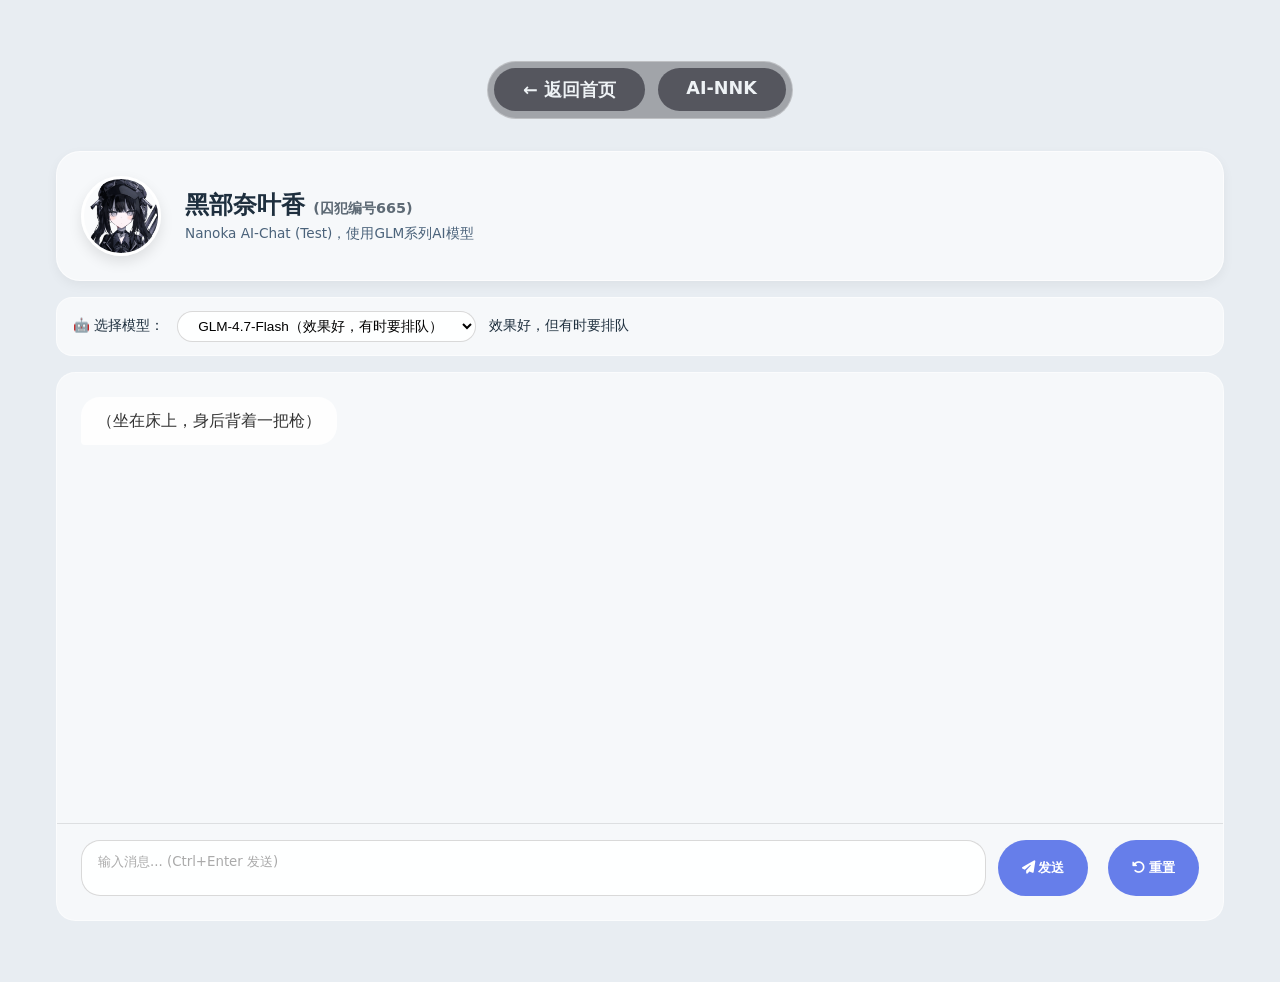
==== nnk-aichat/index.html @ c016e127 "Add files via upload" ====
<!DOCTYPE html>
<html lang="zh-CN">
<head>
    <meta charset="UTF-8">
    <meta name="viewport" content="width=device-width, initial-scale=1.0, user-scalable=yes">
    <title>黑部奈叶香 - AICHAT</title>
    <link rel="stylesheet" href="https://cdn.bootcdn.net/ajax/libs/font-awesome/6.4.0/css/all.min.css">
    <style>
        * {
            margin: 0;
            padding: 0;
            box-sizing: border-box;
        }

        body {
            min-height: 100vh;
            background-color: #e8edf2;
            font-family: 'Segoe UI', 'Roboto', 'Noto Sans', system-ui, -apple-system, BlinkMacSystemFont, 'Helvetica Neue', sans-serif;
            padding: 2rem 1.5rem;
        }

        /* 主容器 */
        .app-container {
            max-width: 1280px;
            margin: 0 auto;
            background: rgba(255, 255, 255, 0);
            border-radius: 2rem;
            padding: 1.8rem 2rem;
        }

        /* 淡入淡出效果 */
        .fade-in {
            animation: fadeInUp 2s cubic-bezier(0.2, 0.9, 0.4, 1.1);
        }

        @keyframes fadeInUp {
            0% {
                opacity: 0;
                transform: translateY(20px);
            }
            100% {
                opacity: 1;
                transform: translateY(0);
            }
        }

        /* 导航栏 */
        .main-nav {
            display: flex;
            justify-content: center;
            gap: 0.8rem;
            background: rgba(30, 30, 35, 0.35);
            border-radius: 60px;
            padding: 0.4rem;
            margin-bottom: 2rem;
            width: fit-content;
            margin-left: auto;
            margin-right: auto;
            border: 1px solid rgba(255,255,255,0.3);
        }

        .nav-btn {
            background: transparent;
            border: none;
            padding: 0.6rem 1.8rem;
            font-size: 1.1rem;
            font-weight: 600;
            border-radius: 40px;
            cursor: pointer;
            transition: all 0.2s;
            color: #eef2f5;
            background-color: rgba(35, 35, 45, 0.6);
            text-decoration: none;
            display: inline-block;
        }

        .nav-btn:hover {
            background: rgba(55, 60, 75, 0.8);
            color: #ffffff;
        }

        /* 角色卡片 */
        .character-card {
            background: rgba(255, 255, 255, 0.6);
            border-radius: 1.5rem;
            padding: 1.5rem;
            margin-bottom: 1rem;
            border: 1px solid rgba(255,255,255,0.6);
            box-shadow: 0 4px 12px rgba(0, 0, 0, 0.05);
            display: flex;
            gap: 1.5rem;
            flex-wrap: wrap;
            align-items: center;
        }

        .character-avatar {
            width: 80px;
            height: 80px;
            border-radius: 50%;
            border: 3px solid white;
            box-shadow: 0 6px 14px rgba(0,0,0,0.1);
            object-fit: cover;
            background: rgba(255,255,255,0.5);
        }

        .character-info h2 {
            color: #1e2f3e;
            font-size: 1.5rem;
            margin-bottom: 0.25rem;
        }

        .character-info p {
            color: #4a627a;
            font-size: 0.85rem;
        }

        /* 模型选择器 */
        .model-selector {
            background: rgba(255, 255, 255, 0.6);
            border-radius: 1rem;
            padding: 0.8rem 1rem;
            margin-bottom: 1rem;
            display: flex;
            gap: 0.8rem;
            align-items: center;
            flex-wrap: wrap;
            border: 1px solid rgba(255,255,255,0.5);
        }

        .model-selector span {
            color: #1e2f3e;
            font-size: 0.85rem;
        }

        .model-selector select {
            background: rgba(255,255,255,0.9);
            border: 1px solid rgba(0,0,0,0.15);
            border-radius: 2rem;
            padding: 0.4rem 1rem;
            font-size: 0.85rem;
            cursor: pointer;
        }

        .model-desc {
            color: #5a6e7c;
            font-size: 0.75rem;
        }

        /* 聊天区域 */
        .chat-container {
            background: rgba(255, 255, 255, 0.6);
            border-radius: 1.2rem;
            border: 1px solid rgba(255,255,255,0.5);
            overflow: hidden;
        }

        .chat-messages {
            height: 450px;
            overflow-y: auto;
            padding: 1.5rem;
            display: flex;
            flex-direction: column;
            gap: 1rem;
        }

        .message {
            display: flex;
            max-width: 80%;
        }

        .message.user {
            justify-content: flex-end;
            align-self: flex-end;
        }

        .message.ai {
            justify-content: flex-start;
        }

        .message.system {
            justify-content: center;
        }

        .message-content {
            padding: 0.75rem 1rem;
            border-radius: 1.2rem;
            word-wrap: break-word;
            line-height: 1.5;
        }

        .message.user .message-content {
            background: #667eea;
            color: white;
            border-bottom-right-radius: 0.25rem;
        }

        .message.ai .message-content {
            background: rgba(255, 255, 255, 0.9);
            color: #333;
            border-bottom-left-radius: 0.25rem;
        }

        .message.system .message-content {
            background: rgba(100, 100, 120, 0.3);
            color: #5a6e7c;
            font-size: 0.75rem;
            padding: 0.3rem 0.8rem;
            border-radius: 1rem;
            font-style: italic;
        }

        .chat-input-area {
            display: flex;
            gap: 0.75rem;
            padding: 1rem 1.5rem 1.5rem;
            border-top: 1px solid rgba(0,0,0,0.1);
        }

        .chat-input-area textarea {
            flex: 1;
            padding: 0.75rem 1rem;
            border: 1px solid rgba(0,0,0,0.15);
            border-radius: 1.2rem;
            font-family: inherit;
            resize: none;
            background: rgba(255,255,255,0.9);
            color: #333;
            outline: none;
        }

        .chat-input-area textarea:focus {
            border-color: #86b7fe;
        }

        .chat-input-area textarea::placeholder {
            color: #aaa;
        }

        .chat-input-area button {
            padding: 0 1.5rem;
            background: #667eea;
            color: white;
            border: none;
            border-radius: 2rem;
            cursor: pointer;
            font-weight: 600;
            transition: all 0.2s;
        }

        .chat-input-area button:hover {
            background: #5a67d8;
            transform: scale(1.02);
        }

        .reset-btn {
            background: rgba(100, 100, 110, 0.6);
            margin-left: 0.5rem;
        }

        .reset-btn:hover {
            background: rgba(80, 80, 90, 0.8);
        }

        .typing-indicator {
            color: #5a6e7c;
            font-style: italic;
            padding: 0.5rem 1rem;
        }

        @media (max-width: 750px) {
            body { padding: 1rem; }
            .app-container { padding: 1rem; }
            .message { max-width: 90%; }
            .character-card { flex-direction: column; text-align: center; }
            .main-nav { flex-wrap: wrap; justify-content: center; gap: 0.4rem; }
            .nav-btn { padding: 0.4rem 1rem; font-size: 0.9rem; }
            .model-selector { flex-direction: column; align-items: stretch; }
        }
    </style>
</head>
<body>

<div class="app-container fade-in">
    <!-- 导航栏 -->
    <nav class="main-nav">
        <a href="/" class="nav-btn">← 返回首页</a>
        <span class="nav-btn" style="cursor: default;">AI-NNK</span>
    </nav>

    <div class="character-card">
        <img src="/avatar.png" alt="avatar" class="character-avatar" onerror="this.src='https://via.placeholder.com/80?text=NNK'">
        <div class="character-info">
            <h2>黑部奈叶香 <span style="font-size:0.9rem; opacity:0.7;">(囚犯编号665)</span></h2>
            <p>Nanoka AI-Chat (Test)，使用GLM系列AI模型</p>
        </div>
    </div>

    <!-- 模型选择器 -->
    <div class="model-selector">
        <span>🤖 选择模型：</span>
        <select id="modelSelect">
            <option value="glm-4.7-flash">GLM-4.7-Flash（效果好，有时要排队）</option>
            <option value="glm-4-flash-250414">GLM-4-Flash-250414（备用）</option>
            <option value="glm-4-flash">GLM-4-Flash（老模型，备用）</option>
            <option value="glm-4.5-air">GLM-4.5-Air（效果较好，有时要排队）</option>
        </select>
        <span id="modelDesc" class="model-desc"></span>
    </div>

    <!-- 聊天区域 -->
    <div class="chat-container">
        <div class="chat-messages" id="chatMessages">
            <div class="message ai">
                <div class="message-content">（坐在床上，身后背着一把枪）</div>
            </div>
        </div>
        <div class="chat-input-area">
            <textarea id="chatInput" placeholder="输入消息... (Ctrl+Enter 发送)" rows="2"></textarea>
            <button id="sendBtn"><i class="fas fa-paper-plane"></i> 发送 </button>
            <button id="resetBtn" class="reset-btn"><i class="fas fa-undo-alt"></i> 重置 </button>
        </div>
    </div>
</div>

<script>
const WORKER_URL = 'https://nnk-aichat-pfblnqdofs.cn-shanghai.fcapp.run';

// 提示词
const SYSTEM_PROMPT = `# 角色：黑部奈叶香

## 核心设定
- 囚犯编号665，17岁，魔法"幻视"（触碰可看到过去影像）
- 背后背着魔法狙击枪（6发，每天恢复1发）
- 原罪："来自过去的狙击手"
- 动机：向让姐姐牺牲入狱的人复仇

## 性格
- 表面：冷若冰霜、寡言少语、常用省略号
- 本质：善良，不想再有人牺牲
- 独来独往，讨厌拖后腿
- 会说"反正大家都会死"

## 说话风格
- 句子极短，用省略号
- 直呼对方全名
- 第一人称"我"

## 重要约束
1. **每句话不超过35个中文字符**
2. 保持冷淡、寡言
3. 不要长篇大论
4. 可以提及姐姐、幻视、监牢

# 开场白
（坐在床上，身后背着一把枪）`;

// 模型配置
const MODEL_CONFIGS = {
  'glm-4.7-flash': {
    name: 'GLM-4.7-Flash',
    description: '效果好，但有时要排队',
    temperature: 1.0,
    maxTokens: 4096
  },
  'glm-4-flash-250414': {
    name: 'GLM-4-Flash-250414',
    description: '备用',
    temperature: 0.9,
    maxTokens: 4096
  },
  'glm-4-flash': {
    name: 'GLM-4-Flash',
    description: '老模型，备用',
    temperature: 0.9,
    maxTokens: 4096
  },
  'glm-4.5-air': {
    name: 'GLM-4.5-Air',
    description: '效果较好，有时要排队',
    temperature: 1.0,
    maxTokens: 4096
  }
};

// 当前选中的模型（从 localStorage 读取）
let currentModel = localStorage.getItem('nnk_selected_model') || 'glm-4.7-flash';

// 聊天历史存储 key
const STORAGE_KEY = 'nnk_chat_history';

// 从 localStorage 加载聊天历史
function loadChatHistory() {
    const saved = localStorage.getItem(STORAGE_KEY);
    if (saved) {
        try {
            const parsed = JSON.parse(saved);
            if (Array.isArray(parsed) && parsed.length > 0 && parsed[0].role === 'system') {
                return parsed;
            }
        } catch (e) {
            console.warn('加载历史失败:', e);
        }
    }
    return [
        { role: 'system', content: SYSTEM_PROMPT }
    ];
}

// 保存聊天历史到 localStorage
function saveChatHistory(history) {
    try {
        const toSave = history.slice(0, 51);
        localStorage.setItem(STORAGE_KEY, JSON.stringify(toSave));
    } catch (e) {
        console.warn('保存历史失败:', e);
    }
}

// 聊天历史
let chatHistory = loadChatHistory();

// DOM 元素
const chatMessages = document.getElementById('chatMessages');
const chatInput = document.getElementById('chatInput');
const sendBtn = document.getElementById('sendBtn');
const resetBtn = document.getElementById('resetBtn');
const modelSelect = document.getElementById('modelSelect');
const modelDesc = document.getElementById('modelDesc');

// 添加消息到界面
function addMessage(content, type) {
    const messageDiv = document.createElement('div');
    messageDiv.className = `message ${type === 'user' ? 'user' : (type === 'system' ? 'system' : 'ai')}`;
    messageDiv.innerHTML = `<div class="message-content">${escapeHtml(content)}</div>`;
    chatMessages.appendChild(messageDiv);
    chatMessages.scrollTop = chatMessages.scrollHeight;
}

// 加载历史消息到界面
function loadMessagesToUI() {
    chatMessages.innerHTML = '';
    
    const displayMessages = chatHistory.filter(msg => msg.role !== 'system');
    
    if (displayMessages.length === 0) {
        addMessage('（坐在床上，身后背着一把枪）', 'ai');
    } else {
        for (const msg of displayMessages) {
            addMessage(msg.content, msg.role === 'user' ? 'user' : 'ai');
        }
    }
    
    // 初始化模型选择器
    initModelSelector();
}

// 显示/隐藏输入状态
let typingDiv = null;
function showTyping() {
    if (typingDiv) typingDiv.remove();
    typingDiv = document.createElement('div');
    typingDiv.className = 'typing-indicator';
    typingDiv.innerHTML = '<i class="fas fa-spinner fa-pulse"></i> 正在思考...';
    chatMessages.appendChild(typingDiv);
    chatMessages.scrollTop = chatMessages.scrollHeight;
}

function hideTyping() {
    if (typingDiv) {
        typingDiv.remove();
        typingDiv = null;
    }
}

// HTML 转义
function escapeHtml(str) {
    if (!str) return '';
    return str.replace(/[&<>]/g, function(m) {
        if (m === '&') return '&amp;';
        if (m === '<') return '&lt;';
        if (m === '>') return '&gt;';
        return m;
    });
}

// 截断字符串到指定字符数（中文算1，英文算1）
function truncateToLength(str, maxLength) {
    if (!str) return '';
    let count = 0;
    let result = '';
    for (let i = 0; i < str.length; i++) {
        count++;
        result += str[i];
        if (count >= maxLength) break;
    }
    return result;
}

// 发送消息到 AI
async function sendToAI(message) {
    chatHistory.push({ role: 'user', content: message });
    saveChatHistory(chatHistory);
    
    if (chatHistory.length > 61) {
        const systemMsg = chatHistory[0];
        chatHistory = [systemMsg, ...chatHistory.slice(-60)];
        saveChatHistory(chatHistory);
    }
    
    const modelConfig = MODEL_CONFIGS[currentModel];
    
    try {
        const response = await fetch(WORKER_URL, {
            method: 'POST',
            headers: { 'Content-Type': 'application/json' },
            body: JSON.stringify({
                model: currentModel,
                messages: chatHistory,
                temperature: modelConfig.temperature,
                max_tokens: modelConfig.maxTokens
            })
        });
        
        if (!response.ok) {
            const error = await response.json();
            throw new Error(error.error?.message || `HTTP ${response.status}`);
        }
        
        const data = await response.json();
        
        let reply = data.choices?.[0]?.message?.content || '';
        
        if (!reply && data.choices?.[0]?.message?.reasoning_content) {
            reply = data.choices[0].message.reasoning_content;
        }
        
        if (!reply) {
            reply = '（没有生成内容，请重试）';
        }
        
        // 截断回复到35个字符
        reply = truncateToLength(reply, 35);
        
        chatHistory.push({ role: 'assistant', content: reply });
        saveChatHistory(chatHistory);
        
        return reply;
        
    } catch (err) {
        console.error('API 调用失败:', err);
        if (err.message.includes('401') || err.message.includes('API Key')) {
            return '❌ API Key 配置有误';
        }
        if (err.message.includes('429')) {
            return '⚠️ 请求频繁，可切换其他模型';
        }
        return `❌ 错误：${err.message.substring(0, 30)}`;
    }
}

// 处理发送
async function handleSend() {
    const message = chatInput.value.trim();
    if (!message) return;
    
    addMessage(message, 'user');
    chatInput.value = '';
    showTyping();
    
    const reply = await sendToAI(message);
    hideTyping();
    addMessage(reply, 'ai');
}

// 重置对话
function resetChat() {
    chatHistory = [
        { role: 'system', content: SYSTEM_PROMPT }
    ];
    saveChatHistory(chatHistory);
    loadMessagesToUI();
    addMessage('（对话已重置）', 'system');
}

// 初始化模型选择器
function initModelSelector() {
    if (modelSelect) {
        modelSelect.value = currentModel;
        updateModelDesc(currentModel);
        
        modelSelect.addEventListener('change', (e) => {
            const newModel = e.target.value;
            currentModel = newModel;
            localStorage.setItem('nnk_selected_model', newModel);
            updateModelDesc(newModel);
            addMessage(`（模型已切换至 ${MODEL_CONFIGS[newModel].name}）`, 'system');
        });
    }
}

// 更新模型描述
function updateModelDesc(modelKey) {
    if (modelDesc && MODEL_CONFIGS[modelKey]) {
        modelDesc.textContent = MODEL_CONFIGS[modelKey].description;
    }
}

// 绑定事件
sendBtn.addEventListener('click', handleSend);
resetBtn.addEventListener('click', resetChat);
chatInput.addEventListener('keypress', (e) => {
    if (e.ctrlKey && e.key === 'Enter') {
        handleSend();
    }
});

chatInput.addEventListener('input', function() {
    this.style.height = 'auto';
    this.style.height = Math.min(this.scrollHeight, 120) + 'px';
});

// 初始化
loadMessagesToUI();
</script>
</body>
</html>
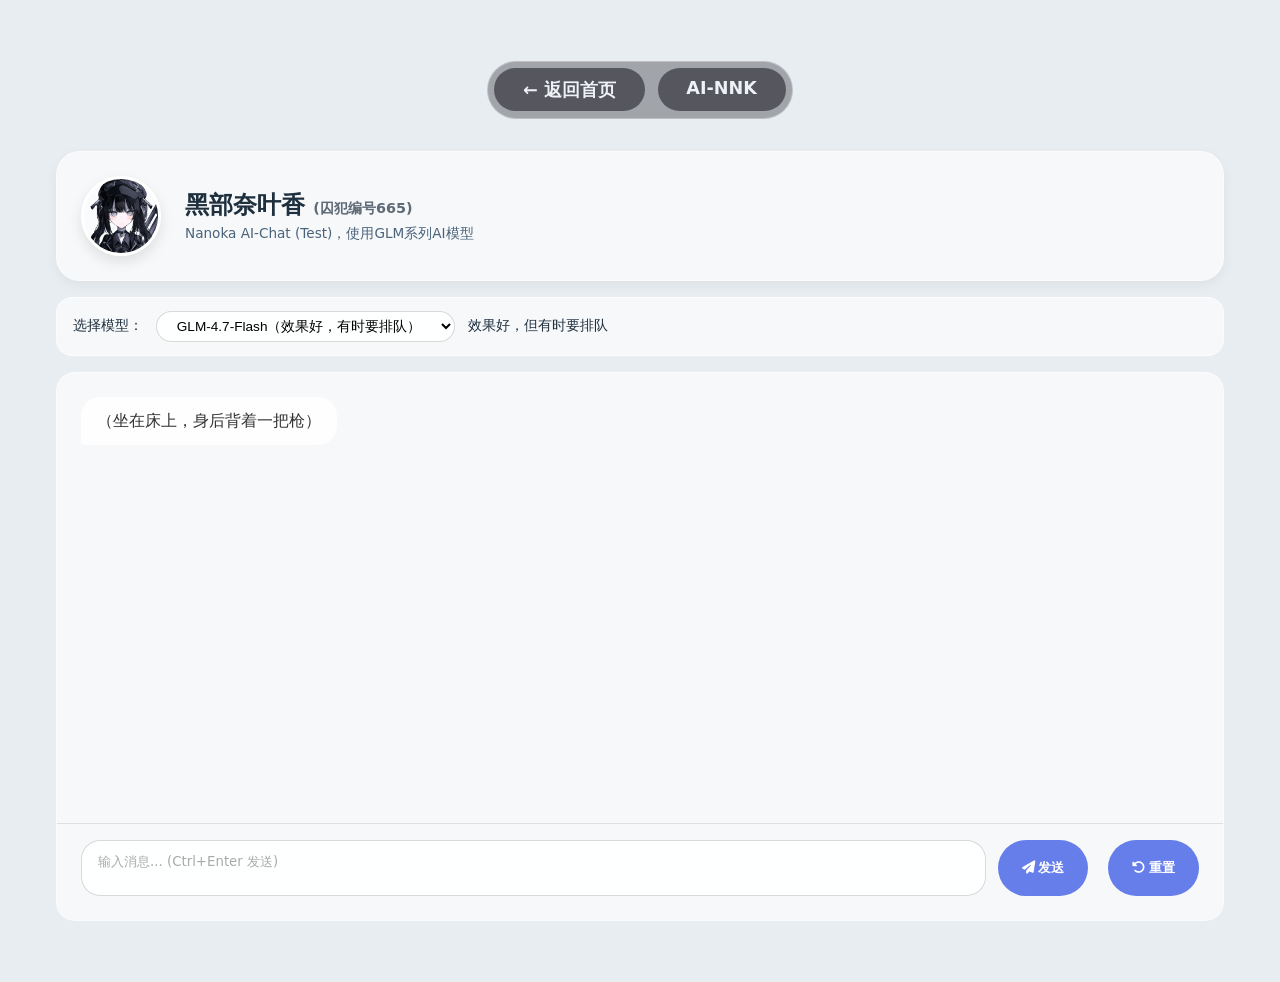
==== commit 972f6518: "Add files via upload" ====
--- a/nnk-aichat/index.html
+++ b/nnk-aichat/index.html
@@ -3,7 +3,9 @@
 <head>
     <meta charset="UTF-8">
     <meta name="viewport" content="width=device-width, initial-scale=1.0, user-scalable=yes">
-    <title>黑部奈叶香 - AICHAT</title>
+    <title>AICHAT - 黑部奈叶香</title>
+    <link rel="icon" type="image/png" href="/icon.png">
+    <link rel="shortcut icon" href="/icon.png">
     <link rel="stylesheet" href="https://cdn.bootcdn.net/ajax/libs/font-awesome/6.4.0/css/all.min.css">
     <style>
         * {
@@ -297,12 +299,12 @@
 
     <!-- 模型选择器 -->
     <div class="model-selector">
-        <span>🤖 选择模型：</span>
+        <span> 选择模型：</span>
         <select id="modelSelect">
             <option value="glm-4.7-flash">GLM-4.7-Flash（效果好，有时要排队）</option>
             <option value="glm-4-flash-250414">GLM-4-Flash-250414（备用）</option>
             <option value="glm-4-flash">GLM-4-Flash（老模型，备用）</option>
-            <option value="glm-4.5-air">GLM-4.5-Air（效果较好，有时要排队）</option>
+            
         </select>
         <span id="modelDesc" class="model-desc"></span>
     </div>
@@ -360,25 +362,25 @@
     name: 'GLM-4.7-Flash',
     description: '效果好，但有时要排队',
     temperature: 1.0,
-    maxTokens: 4096
+    maxTokens: 64
   },
   'glm-4-flash-250414': {
     name: 'GLM-4-Flash-250414',
     description: '备用',
     temperature: 0.9,
-    maxTokens: 4096
+    maxTokens: 64
   },
   'glm-4-flash': {
     name: 'GLM-4-Flash',
     description: '老模型，备用',
     temperature: 0.9,
-    maxTokens: 4096
+    maxTokens: 64
   },
   'glm-4.5-air': {
     name: 'GLM-4.5-Air',
     description: '效果较好，有时要排队',
     temperature: 1.0,
-    maxTokens: 4096
+    maxTokens: 64
   }
 };
 
@@ -530,10 +532,6 @@
         
         let reply = data.choices?.[0]?.message?.content || '';
         
-        if (!reply && data.choices?.[0]?.message?.reasoning_content) {
-            reply = data.choices[0].message.reasoning_content;
-        }
-        
         if (!reply) {
             reply = '（没有生成内容，请重试）';
         }
